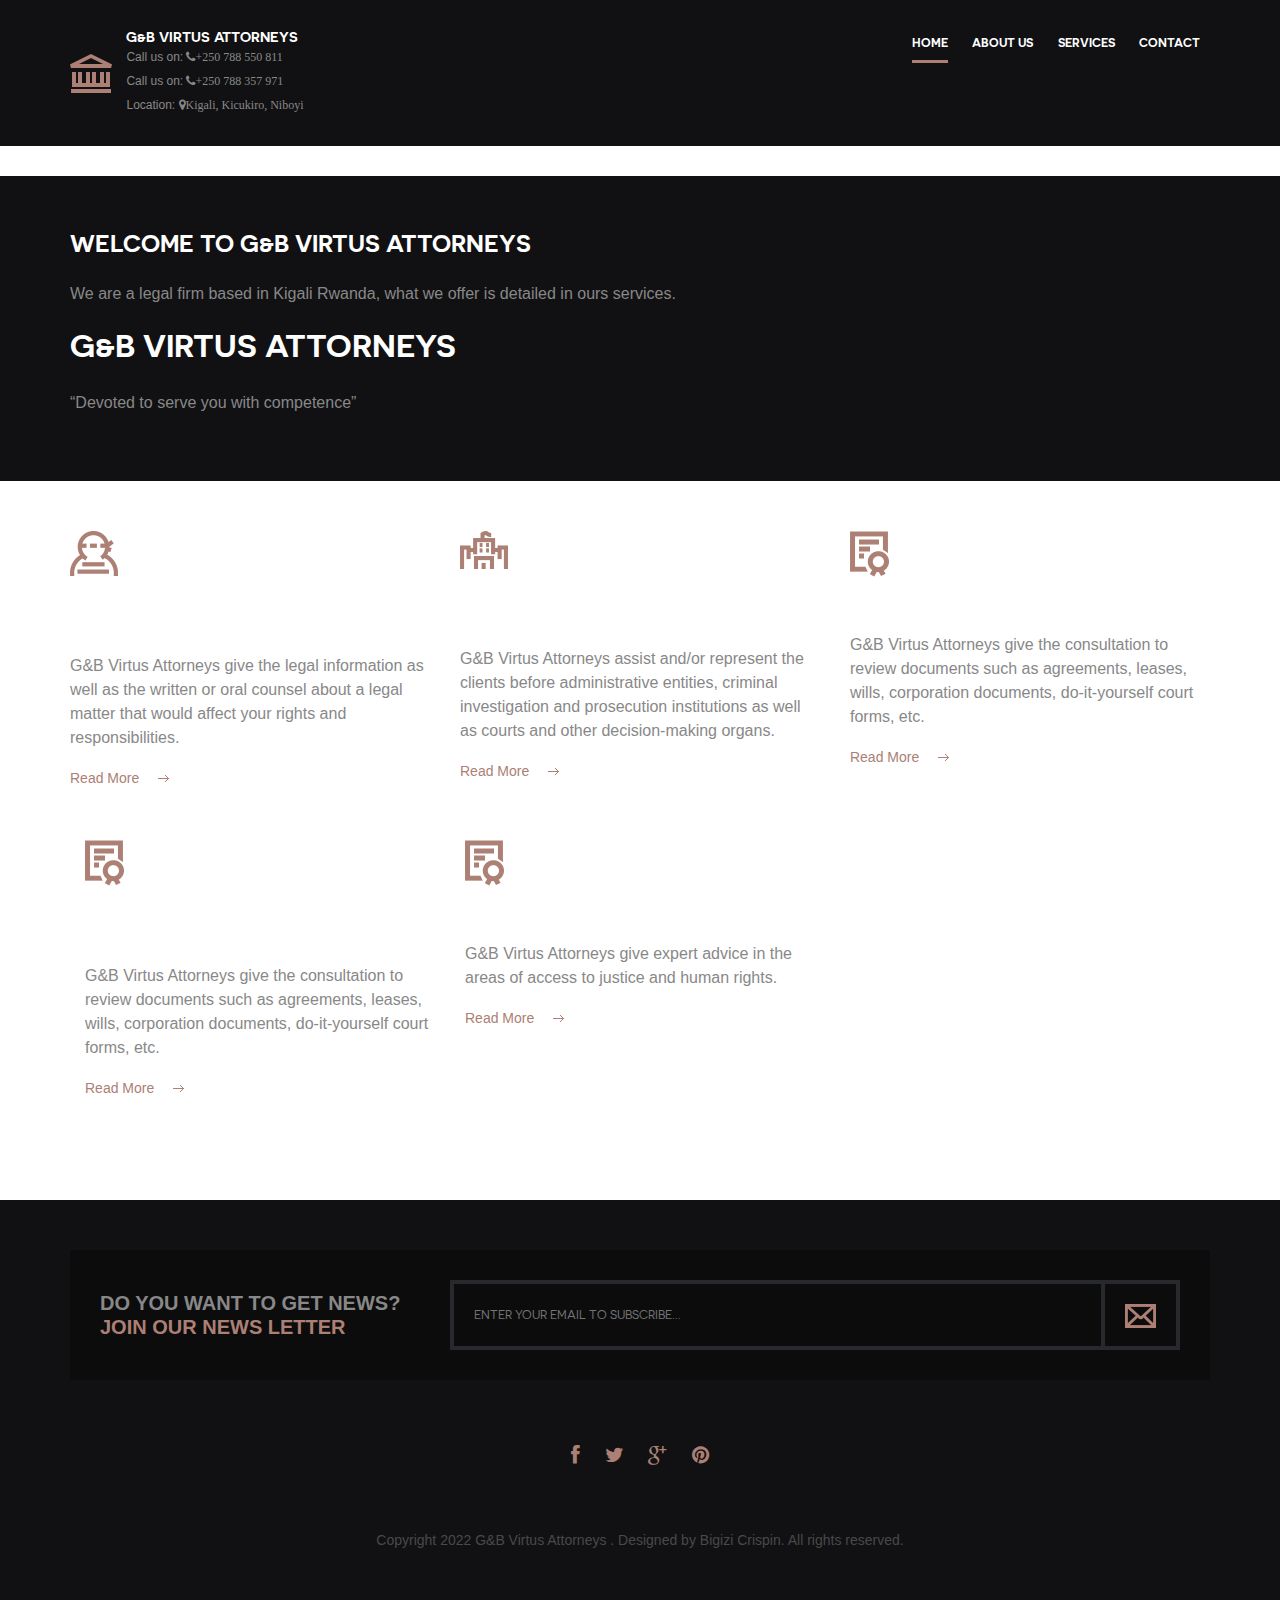
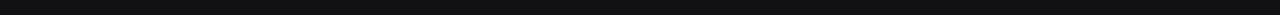
==== index.html @ 5b5f5433 "first commit" ====
<!DOCTYPE html>
<html lang="en">
	<head>
		<meta charset="UTF-8">
		<meta http-equiv="X-UA-Compatible" content="IE=edge">
		<meta name="viewport" content="width=device-width, initial-scale=1.0,maximum-scale=1">
		
		<title>G&B</title>
		
		<!-- Loading third party fonts -->
		<link href="fonts/font-awesome.min.css" rel="stylesheet" type="text/css">
		<link href="fonts/novecento-font/novecento-font.css" rel="stylesheet" >

		<!-- Loading main css file -->
		<link href="style.css" rel="stylesheet" >
		
		<!--[if lt IE 9]>
		<script src="js/ie-support/html5.js"></script>
		<script src="js/ie-support/respond.js"></script>
		<![endif]-->

	</head>


	<body>
		
		<div id="site-content">
			
			<header class="site-header">
				<div class="container">
					<a href="index.html" id="branding">
						<img src="images/logo.png" alt="Company Name" class="logo">
						<div class="branding-copy">
							<h1 class="site-title"> G&B VIRTUS ATTORNEYS</h1>
							<small class="site-description">Call us on: <i class="fa fa-phone" aria-hidden="true">+250 788 550 811</i></small><br>
							<small class="site-description">Call us on: <i class="fa fa-phone" aria-hidden="true">+250 788 357 971</i></small><br>
							<small class="site-description">Location: <i class="fa fa-map-marker" aria-hidden="true">Kigali, Kicukiro, Niboyi</i></small>
						</div>
						
					</a>

					<nav class="main-navigation">
						<button type="button" class="menu-toggle"><i class="fa fa-bars"></i></button>
						<ul class="menu">
							<li class="menu-item current-menu-item"><a href="index.html">Home</a></li>
							<li class="menu-item"><a href="about.html">About Us</a></li>
							<li class="menu-item"><a href="service.html">Services</a></li>
							<li class="menu-item"><a href="contact.html">Contact</a></li>
						</ul>
					</nav>
					<nav class="mobile-navigation"></nav>
				</div>
			</header> <!-- .site-header -->

			<main class="main-content">
				<div class="fullwidth-block" data-bg-color="#111113">
					<div class="container">
						<div class="row">
							<div class="col-md-8">
								<h2>Welcome to G&B VIRTUS ATTORNEYS</h2>
								<p> We are a legal firm based in Kigali Rwanda, what we offer is detailed in ours services.</p>
							</div>
							<div class="col-md-8">
								<h1> G&B VIRTUS ATTORNEYS</h1>
								<p>“Devoted to serve you with competence”</p>
							</div>
						</div> <!-- .row -->
					</div> <!-- .container -->
				</div> <!-- .fullwidth-block -->

				<div class="fullwidth-block">
					<div class="container">
						<div class="row feature-list-section">
							<div class="col-md-4">
								<div class="feature">
									<header>
										<img src="images/icon-1.png" class="feature-icon">
										<div class="feature-title-copy">
											<h2 class="feature-title">Legal information and advice</h2>
										</div>
									</header>
									<p>G&B Virtus Attorneys give the legal information as well as the written or oral counsel about a legal matter that would affect your rights and responsibilities.</p>
									<a href="#" class="more-link">Read More</a>
								</div>
							</div>
							<div class="col-md-4">
								<div class="feature">
									<header>
										<img src="images/icon-2.png" class="feature-icon">
										<div class="feature-title-copy">
											<h2 class="feature-title">Assisting and representing </h2>
										</div>
									</header>
									<p>G&B Virtus Attorneys assist and/or represent the clients before administrative entities, criminal investigation and prosecution institutions as well as courts and other decision-making organs. </p>
									<a href="#" class="more-link">Read More</a>
								</div>
							</div>
							<div class="col-md-4">
								<div class="feature">
									<header>
										<img src="images/icon-3.png" class="feature-icon">
										<div class="feature-title-copy">
											<h2 class="feature-title"><br>Reviewing<br>documents<br></h2>
										</div>
									</header>
									<p>G&B Virtus Attorneys give the consultation to review documents such as agreements, leases, wills, corporation documents, do-it-yourself court forms, etc.</p>
									<a href="#" class="more-link">Read More</a>
								</div>
							</div>
						</div>
						<div class="row feature-list-section"></div>
						<div class="col-md-4">
							<div class="feature">
								<header>
									<img src="images/icon-3.png" class="feature-icon">
									<div class="feature-title-copy">
										<h2 class="feature-title">Mediation and arbitration</h2>
									</div>
								</header>
								<p>G&B Virtus Attorneys give the consultation to review documents such as agreements, leases, wills, corporation documents, do-it-yourself court forms, etc.</p>
								<a href="#" class="more-link">Read More</a>
							</div>
						</div>
						<div class="col-md-4">
							<div class="feature">
								<header>
									<img src="images/icon-3.png" class="feature-icon">
									<div class="feature-title-copy">
										<h2 class="feature-title"><br><br></r>Consultancies</h2>
									</div>
								</header>
								<p>G&B Virtus Attorneys give expert advice in the areas of access to justice and human rights.</p>
								<a href="#" class="more-link">Read More</a>
							</div>
						</div>
					</div>
					</div>
				</div>

			</main> <!-- .main-content -->

			<footer class="site-footer">
				<div class="container">
					<div class="subscribe-form">
						<form action="#">
							<label for="#">
								<span>Do you want to get news?</span>
								<span>Join our news letter</span>
							</label>
							<div class="control">
								<input type="text" placeholder="Enter your email to subscribe...">
								<button type="submit"><img src="images/icon-envelope.png" alt=""></button>
														</form>
							</div>
					</div>
					<div class="social-links">
						<a href="#"><i class="fa fa-facebook"></i></a>
						<a href="#"><i class="fa fa-twitter"></i></a>
						<a href="#"><i class="fa fa-google-plus"></i></a>
						<a href="#"><i class="fa fa-pinterest"></i></a>
					</div>
					<div class="copy">
						<p>Copyright 2022 G&B Virtus Attorneys . Designed by Bigizi Crispin. All rights reserved.</p>
					</div>
				</div>
			</footer> <!-- .site-footer -->

		</div> <!-- #site-content -->

		

		<script src="js/jquery-1.11.1.min.js"></script>
		<script src="js/plugins.js"></script>
		<script src="js/app.js"></script>
		
	</body>

</html>
---- fonts/novecento-font/novecento-font.css ----
/*
 * Web Fonts from fontspring.com
 *
 * All OpenType features and all extended glyphs have been removed.
 * Fully installable fonts can be purchased at http://www.fontspring.com
 *
 * The fonts included in this stylesheet are subject to the End User License you purchased
 * from Fontspring. The fonts are protected under domestic and international trademark and 
 * copyright law. You are prohibited from modifying, reverse engineering, duplicating, or
 * distributing this font software.
 *
 * (c) 2010-2014 Fontspring
 *
 *
 *
 *
 * The fonts included are copyrighted by the vendor listed below.
 *
 * Vendor:      Synthview Type Design
 * License URL: http://www.fontspring.com/licenses/synthview/webfont
 *
 *
 */

@font-face {
    font-family: 'Novecento Sans';
    src: url('Novecentosanswide-Bold-webfont.eot');
    src: url('Novecentosanswide-Bold-webfont.eot?#iefix') format('embedded-opentype'),
         url('Novecentosanswide-Bold-webfont.woff2') format('woff2'),
         url('Novecentosanswide-Bold-webfont.woff') format('woff'),
         url('Novecentosanswide-Bold-webfont.ttf') format('truetype'),
         url('Novecentosanswide-Bold-webfont.svg#novecento_sans_wide_bookbold') format('svg');
    font-weight: 700;
    font-style: normal;

}

@font-face {
    font-family: 'Novecento Sans';
    src: url('Novecentosanswide-Book-webfont.eot');
    src: url('Novecentosanswide-Book-webfont.eot?#iefix') format('embedded-opentype'),
         url('Novecentosanswide-Book-webfont.woff2') format('woff2'),
         url('Novecentosanswide-Book-webfont.woff') format('woff'),
         url('Novecentosanswide-Book-webfont.ttf') format('truetype'),
         url('Novecentosanswide-Book-webfont.svg#novecento_sans_widebook') format('svg');
    font-weight: 300;
    font-style: normal;

}

@font-face {
    font-family: 'Novecento Sans';
    src: url('Novecentosanswide-DemiBold-webfont.eot');
    src: url('Novecentosanswide-DemiBold-webfont.eot?#iefix') format('embedded-opentype'),
         url('Novecentosanswide-DemiBold-webfont.woff2') format('woff2'),
         url('Novecentosanswide-DemiBold-webfont.woff') format('woff'),
         url('Novecentosanswide-DemiBold-webfont.ttf') format('truetype'),
         url('Novecentosanswide-DemiBold-webfont.svg#novecento_sans_widedemibold') format('svg');
    font-weight: 600;
    font-style: normal;

}

@font-face {
    font-family: 'Novecento Sans';
    src: url('Novecentosanswide-Light-webfont.eot');
    src: url('Novecentosanswide-Light-webfont.eot?#iefix') format('embedded-opentype'),
         url('Novecentosanswide-Light-webfont.woff2') format('woff2'),
         url('Novecentosanswide-Light-webfont.woff') format('woff'),
         url('Novecentosanswide-Light-webfont.ttf') format('truetype'),
         url('Novecentosanswide-Light-webfont.svg#novecento_sans_widelight') format('svg');
    font-weight: 200;
    font-style: normal;

}

@font-face {
    font-family: 'Novecento Sans';
    src: url('Novecentosanswide-Medium-webfont.eot');
    src: url('Novecentosanswide-Medium-webfont.eot?#iefix') format('embedded-opentype'),
         url('Novecentosanswide-Medium-webfont.woff2') format('woff2'),
         url('Novecentosanswide-Medium-webfont.woff') format('woff'),
         url('Novecentosanswide-Medium-webfont.ttf') format('truetype'),
         url('Novecentosanswide-Medium-webfont.svg#novecento_sans_widemedium') format('svg');
    font-weight: 500;
    font-style: normal;

}

@font-face {
    font-family: 'Novecento Sans';
    src: url('Novecentosanswide-Normal-webfont.eot');
    src: url('Novecentosanswide-Normal-webfont.eot?#iefix') format('embedded-opentype'),
         url('Novecentosanswide-Normal-webfont.woff2') format('woff2'),
         url('Novecentosanswide-Normal-webfont.woff') format('woff'),
         url('Novecentosanswide-Normal-webfont.ttf') format('truetype'),
         url('Novecentosanswide-Normal-webfont.svg#novecento_sans_widenormal') format('svg');
    font-weight: 400;
    font-style: normal;

}
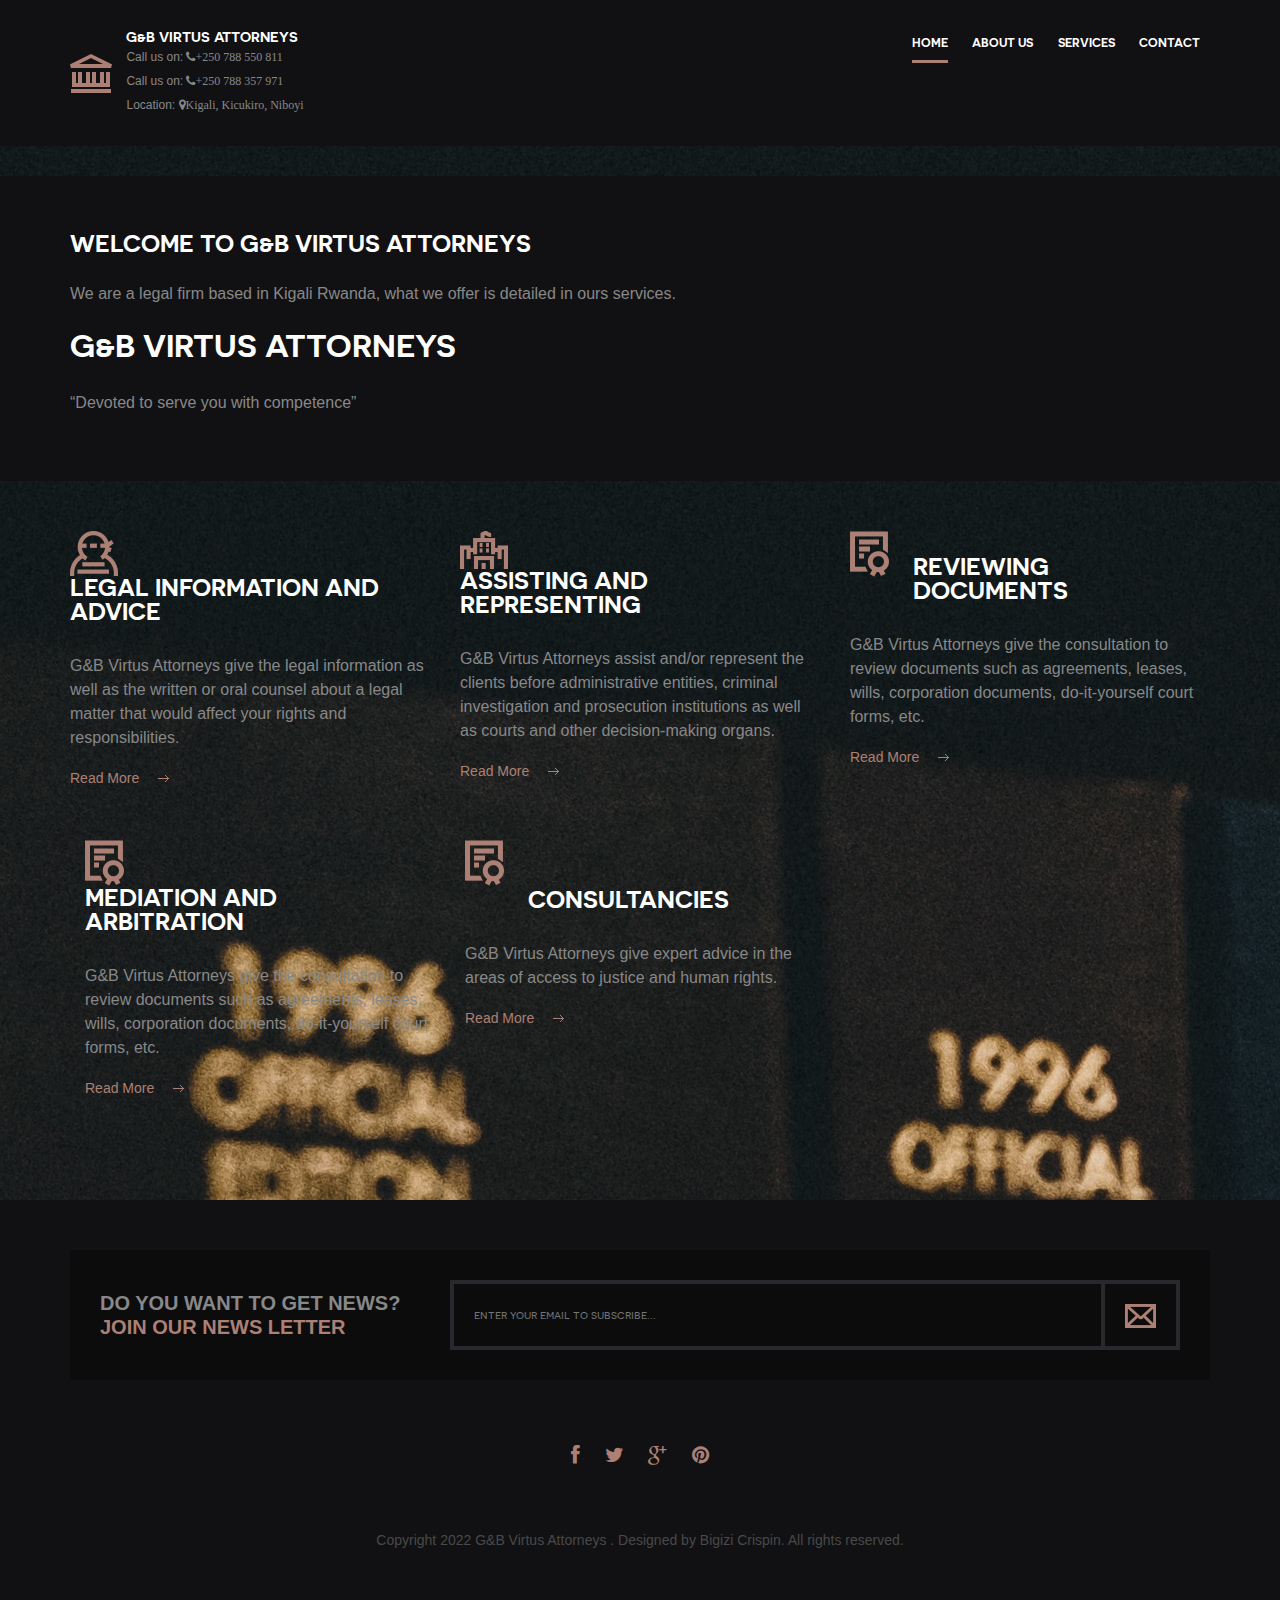
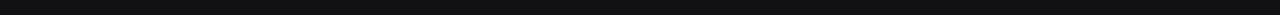
==== commit 9e55d602: "changes again" ====
--- a/index.html
+++ b/index.html
@@ -23,6 +23,10 @@
 
 
 	<body>
+		<?php
+
+         require "thankyou.html.php";
+        ?>
 		
 		<div id="site-content">
 			
